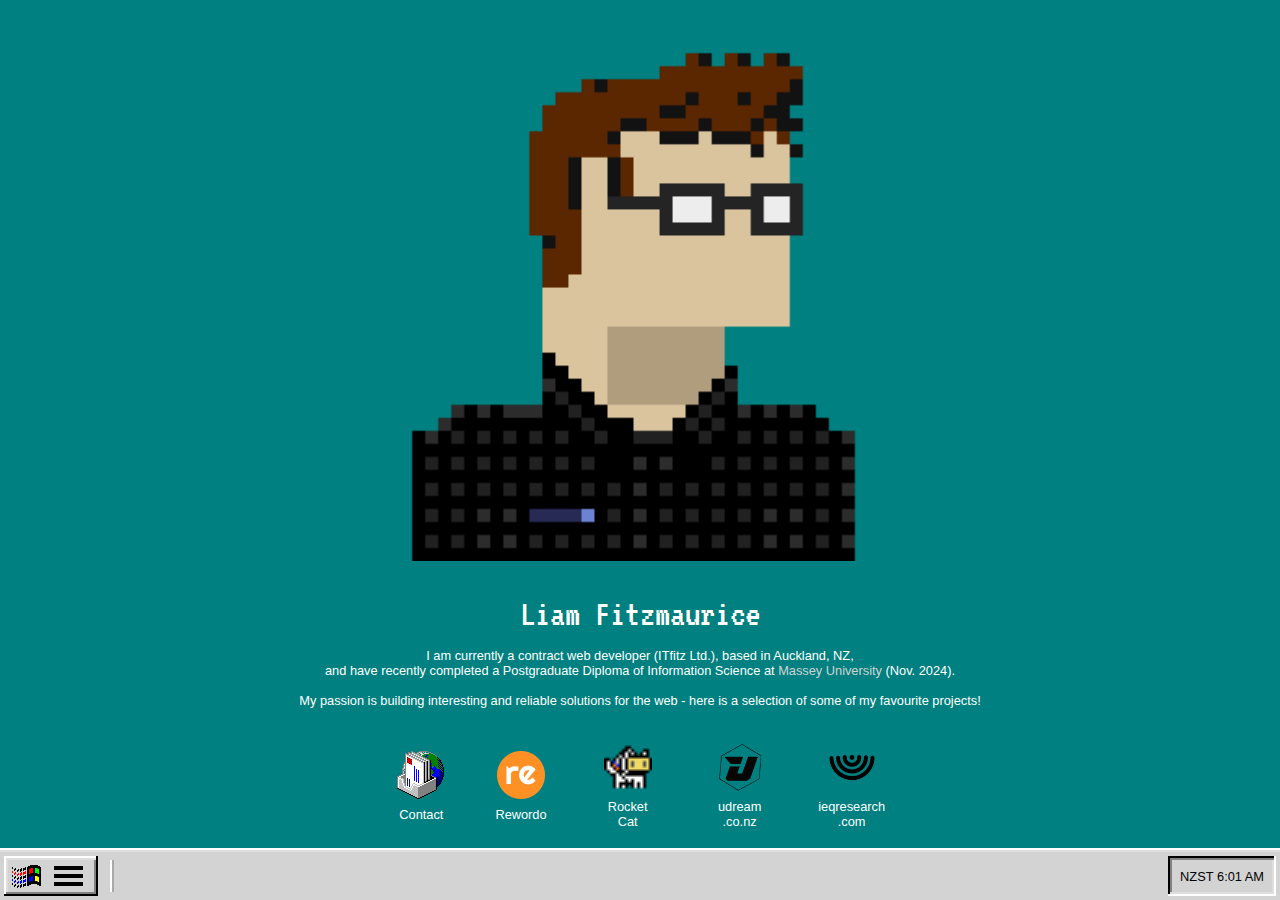
==== index.html @ 800964ef "Highly commited initial commit" ====
<!DOCTYPE html>

<html lang="en">

<head>
    <meta charset="UTF-8">
    <title>Liam Fitzmaurice</title>
    <meta name="viewport" content="width=device-width, initial-scale=1.0">
    <meta name="description" content="liamfitzmaurice.com - A selection of projects by Liam Fitzmaurice.">
    <meta name="robots" content="index, follow">
    <meta name="google" content="nositelinkssearchbox">
    <meta name="author" content="Liam Fitzmaurice">
    <meta property="og:title" content="Liam Fitzmaurice">
    <meta property="og:url" content="https://liamfitzmaurice.com">
    <meta property="og:type" content="blog">
    <meta property="og:description" content="liamfitzmaurice.com - A selection of projects by Liam Fitzmaurice.">
    <meta property="og:image" content="/assets/favicon/favicon-32x32.png">

    <link rel="icon" type="image/x-icon" href="/assets/favicon/favicon.ico">
    <link rel="preconnect" href="https://fonts.googleapis.com">
    <link rel="preconnect" href="https://fonts.gstatic.com" crossorigin>
    <link href="https://fonts.googleapis.com/css2?family=VT323&display=swap" rel="stylesheet">
    <link rel="stylesheet" href="/assets/css/style.css">
    <script type="text/javascript" src="/assets/js/index.js"></script>
</head>

<body>

    <header class="ms-box">
        <div class="flex-1">
            <input class="start-check" type="checkbox" id="start-check">
            <label class="start ms-box" for="start-check" id="start-button">
                <img src="/assets/images/icons/start-98.png" alt="Icon" class="ns np" width="32" height="32">
                <span class="hamb-line" aria-hidden="true"></span>
            </label>
            <nav class="start-menu ms-box" id="start-menu">
                <div class="start-menu-bar ns" aria-hidden="true">
                    Liam <span>OS</span>
                </div>
                <div class="start-menu-links">
                    <div>
                        <button class="start-menu-item" id="start-contact">
                            <img src="/assets/images/icons/mailbox-98.png" alt="Icon" class="ns np" width="32" height="32">
                            <span>Contact</span>
                        </button>
                        <div class="start-border" aria-hidden="true"></div>
                    </div>
                    <div>
                        <button class="start-menu-item" id="start-rewordo">
                            <img src="/assets/images/icons/rewordo.png" alt="Icon" class="ns np" width="32" height="32">
                            <span>Rewordo</span>
                        </button>
                        <button class="start-menu-item" id="start-rocketcat">
                            <img src="/assets/images/icons/rocket-cat.png" alt="Icon" class="ns np" width="32" height="32">
                            <span>Rocket Cat</span>
                        </button>
                        <button class="start-menu-item" id="start-udream">
                            <img src="/assets/images/icons/udream.png" alt="Icon" class="ns np" width="32" height="32">
                            <span>udream<wbr>.co.nz</span>
                        </button>
                        <button class="start-menu-item" id="start-ieqresearch">
                            <img src="/assets/images/icons/ieqresearch.png" alt="Icon" class="ns np" width="32" height="32">
                            <span>ieqresearch<wbr>.com</span>
                        </button>
                        <div class="start-border" aria-hidden="true"></div>
                    </div>
                    <footer>
                        <span>Liam Fitzmaurice <span class="date"></span></span>
                        <span>Windows 98 icons &#169; Microsoft</span>
                    </footer>

                </div>
            </nav>
        </div>
        <div class="mini-border" aria-hidden="true"></div>
        <div class="flex flex-2" id="mini-area">
            <button class="mini-item" id="mini-contact">
                <img src="/assets/images/icons/mailbox-98.png" alt="Icon" class="ns np" width="32" height="32">
                <span>Contact</span>
            </button>

            <button class="mini-item" id="mini-rewordo">
                <img src="/assets/images/icons/rewordo.png" alt="Icon" class="ns np" width="32" height="32">
                <span>Rewordo</span>
            </button>
            <button class="mini-item" id="mini-rocketcat">
                <img src="/assets/images/icons/rocket-cat.png" alt="Icon" class="ns np" width="32" height="32">
                <span>Rocket Cat</span>
            </button>
            <button class="mini-item" id="mini-udream">
                <img src="/assets/images/icons/udream.png" alt="Icon" class="ns np" width="32" height="32">
                <span>udream<wbr>.co.nz</span>
            </button>
            <button class="mini-item" id="mini-ieqresearch">
                <img src="/assets/images/icons/ieqresearch.png" alt="Icon" class="ns np" width="32" height="32">
                <span>ieqresearch<wbr>.com</span>
            </button>
        </div>
        <div class="flex flex-3">
            <div class="time ms-box-inverse ns" id="time">
                NZST&nbsp;<span id="clock"></span>
            </div>
            <div class="time ms-box-inverse ns" id="time-mobile" aria-hidden="true">
                &#8987;
            </div>
            <div class="ms-box" id="clock-popup" aria-hidden="true">
                NZST&nbsp;<span id="clockhover"></span>
            </div>
        </div>
    </header>


    <main class="background">
        <section class="about">
            <img id="logo" class="ns main-logo" src="/assets/images/liam.png" alt="Liam Fitzmaurice" onerror="hideImage(this)"
                width="301" height="301" aria-hidden="true">
            <img id="logo-reverse" class="ns main-logo" src="/assets/images/liam-reverse.png" alt="Liam Fitzmaurice in reverse!" onerror="hideImage(this)"
            width="301" height="301" aria-hidden="true" style="display:none;">
            <div class="about-summary">
                <h1>Liam Fitzmaurice</h1>
                <br>
                <p>
                    I am currently a contract web developer (ITfitz Ltd.), based in Auckland, NZ,
                        <br>
                        and have recently completed a Postgraduate Diploma of Information Science at <a
                            href="https://www.massey.ac.nz" target="_blank">Massey University</a> (Nov. 2024).
                    <br>
                    <br>
                    My passion is building interesting and reliable solutions for the web - here is a selection of some of my favourite projects!
                </p>
            </div>
        </section>

        <section class="shortcuts"
            aria-description="A set of shortcut buttons, linking to each section of the site. Contains the same links as the navigation/main-menu.">
            <button class="icon" id="shortcut-contact">
                <img src="/assets/images/icons/mailbox-98.png" alt="Shortcut icon" class="ns np" width="32" height="32">
                <span>Contact</span>
            </button>
            <button class="icon" id="shortcut-rewordo">
                <img src="/assets/images/icons/rewordo.png" alt="Shortcut icon" class="ns np" width="32" height="32">
                <span>Rewordo</span>
            </button>
            <button class="icon" id="shortcut-rocketcat">
                <img src="/assets/images/icons/rocket-cat.png" alt="Shortcut icon" class="ns np" width="32" height="32">
                <span>Rocket Cat</span>
            </button>
            <button class="icon" id="shortcut-udream">
                <img src="/assets/images/icons/udream.png" alt="Shortcut icon" class="ns np" width="32" height="32">
                <span>udream<wbr>.co.nz</span>
            </button>
            <button class="icon" id="shortcut-ieqresearch">
                <img src="/assets/images/icons/ieqresearch.png" alt="Shortcut icon" class="ns np" width="32"
                    height="32">
                <span>ieqresearch<wbr>.com</span>
            </button>
        </section>

        <section class="projects">

            <section class="window ms-box flex-column" id="window-contact">
                <div class="ms-topbar">
                    <div class="ms-topbar-title">Contact</div>
                    <div class="ms-controls">
                        <button class="ms-minimise ms-box" id="window-mini-contact"
                            aria-description="This button minimises the current window."></button>
                        <button class="ms-maximise ms-box" id="window-maxi-contact"
                            aria-description="This button toggles the current window between normal size, and maximised size."></button>
                        <button class="ms-exit ms-box" id="window-exit-contact"
                            aria-description="This button exits the current window."></button>
                    </div>
                </div>
                <div class="ms-content">
                    <h2 class="ms-header ns"><img src="/assets/images/icons/mailbox-98.png" class="header-icon ns np"
                            alt="Header icon" class="ns np" width="32" height="32">Contact</h2>
                    <p>
                        You can get in touch with me by email, or by connecting with me on LinkedIn!
                    </p>
                    <ul>
                        <li><a href="mailto:liam@itfitz.co.nz" class="text-link">liamthaisen@gmail.com</a></li>
                        <li><a href="https://www.linkedin.com/in/liamfitzmaurice/" target="_blank"><img
                                    class="img-link ns" alt="LinkedIn"
                                    src="/assets/images/icons/linkedin.svg"></a></li>
                    </ul>
                </div>
            </section>

            <section class="window ms-box flex-column" id="window-rewordo">
                <div class="ms-topbar">
                    <div class="ms-topbar-title">Side Project</div>
                    <div class="ms-controls">
                        <button class="ms-minimise ms-box" id="window-mini-rewordo"
                            aria-description="This button minimises the current window."></button>
                        <button class="ms-maximise ms-box" id="window-maxi-rewordo"
                            aria-description="This button toggles the current window between normal size, and maximised size."></button>
                        <button class="ms-exit ms-box" id="window-exit-rewordo"
                            aria-description="This button exits the current window."></button>
                    </div>
                </div>
                <div class="ms-content">
                    <h2 class="ns"><img src="/assets/images/icons/rewordo.png" class="header-icon ns np"
                        alt="Header icon" class="ns np" width="32" height="32">Rewordo</h2>
                    <p class="tech">
                        Node.js, GCloud, Google Chrome Extension Development
                    </p>
                    <p>
                        <i><b>Rewordo</b></i> was developed as a free and easier-to-use Google Chrome extension for in-page text translation/simplification/summarisation.
                        <br>
                        <br>
                        The app was also used as the basis for my Massey University Postgraduate research project titled <i><b>"Implementing Embedded Language Transformation Software to Produce Effective Text Content Analysis"</b></i>,
                        which used gathered anonymous request and response data to train machine learning models to predict and score the relative comprehension difficulty level of given sentences.
                        These models were then deployed in the form of a text-analysing application, and accuracy and user-rating feedback was gathered to measure task effectiveness.
                        <br>
                        <br>
                        P.S. - Please feel free to get in touch if you would like to know more or chat about the research project!

                    </p>
                    <a class="external-link ms-box ms-button ns"
                        href="https://rewordo.com/"
                        target="_blank">Visit rewordo.com<br>(new window)</a>
                    <div class="content-images">
                        <div class="flex-column ns np">
                            <img class="ms-box-flat" src="/assets/images/projects/rewordo/homepage-1.png" width="1026"
                                height="550">
                            <div class="caption ms-box-flat" aria-description="Image caption">rewordo.com landing page.
                            </div>
                        </div>
                    </div>
                </div>
            </section>

            <section class="window ms-box flex-column" id="window-rocketcat">
                <div class="ms-topbar">
                    <div class="ms-topbar-title">Side Project</div>
                    <div class="ms-controls">
                        <button class="ms-minimise ms-box" id="window-mini-rocketcat"
                            aria-description="This button minimises the current window."></button>
                        <button class="ms-maximise ms-box" id="window-maxi-rocketcat"
                            aria-description="This button toggles the current window between normal size, and maximised size."></button>
                        <button class="ms-exit ms-box" id="window-exit-rocketcat"
                            aria-description="This button exits the current window."></button>
                    </div>
                </div>
                <div class="ms-content">
                    <h2 class="ns"><img src="/assets/images/icons/rocket-cat.png" class="header-icon ns np"
                            alt="Header icon" class="ns np" width="32" height="32">
                        Rocket Cat
                    </h2>
                    <p class="tech">
                        Javascript, HTML5 Canvas, CSS
                    </p>
                    <p>
                        <b>Rocket Cat</b> is a vanilla Javascript HTML5 Canvas game.
                        <br>
                        <br>
                        Aiming to build a "simple-yet-difficult" game, Rocket Cat uses a single user input (space bar or
                        click for computer, screen touch for mobile) combined with timing control to toggle between
                        walking, jumping, flying, and falling.
                        <br>
                        This creates a "Flappy Bird"-esque gameplay simplicity, and increases difficulty with
                        (initially) non-intuitive user control.
                        <br>
                        <br>
                        (Note: Highscores are disabled for this website's game instance.)
                    </p>
                    <a class="external-link ms-box ms-button ns" href="/rocket-cat" target="_blank">Play Rocket Cat<br>(new window)</a>

                    <div class="content-images">
                        <div class="flex-column ns np">
                            <img class="ms-box-flat" src="/assets/images/projects/rocketcat/rocketcat-1.jpg"
                                width="1000" height="1000">
                            <div class="caption ms-box-flat" aria-description="Image caption">You're a cat. In a space suit.
                                With a rocket. On the moon. Dodging asteroids!</div>
                        </div>
                    </div>
                </div>
            </section>


            <section class="window ms-box flex-column" id="window-udream">
                <div class="ms-topbar">
                    <div class="ms-topbar-title">ITfitz Project</div>
                    <div class="ms-controls">
                        <button class="ms-minimise ms-box" id="window-mini-udream"
                            aria-description="This button minimises the current window."></button>
                        <button class="ms-maximise ms-box" id="window-maxi-udream"
                            aria-description="This button toggles the current window between normal size, and maximised size."></button>
                        <button class="ms-exit ms-box" id="window-exit-udream"
                            aria-description="This button exits the current window."></button>
                    </div>
                </div>
                <div class="ms-content">
                    <h2 class="ns"><img src="/assets/images/icons/udream.png" class="header-icon ns np"
                            alt="Header icon" class="ns np" width="32" height="32">
                        udream<wbr>.co.nz
                    </h2>

                    <p class="tech">
                        Node.js, Javascript, HTML, LESS, Eleventy
                    </p>

                    <p>
                        <i><b>udream.co.nz</b></i> is a marketing/digital presence website built for UDream Surveying
                        Builders Limited, based out of Henderson, Auckland.
                    </p>

                    <a class="external-link ms-box ms-button ns" href="https://udream.co.nz/" target="_blank">Visit udream.co.nz<br>(new window)</a>

                    <div class="content-images">
                        <div class="flex-column ns np">
                            <img class="ms-box-flat" src="/assets/images/projects/udream/homepage-1.jpg" width="1000"
                                height="1000">
                            <div class="caption ms-box-flat" aria-description="Image caption">udream.co.nz Home Page.</div>
                        </div>
                    </div>
                </div>
            </section>

            <section class="window ms-box flex-column" id="window-ieqresearch">
                <div class="ms-topbar">
                    <div class="ms-topbar-title">ITfitz Project</div>
                    <div class="ms-controls">
                        <button class="ms-minimise ms-box" id="window-mini-ieqresearch"
                            aria-description="This button minimises the current window."></button>
                        <button class="ms-maximise ms-box" id="window-maxi-ieqresearch"
                            aria-description="This button toggles the current window between normal size, and maximised size."></button>
                        <button class="ms-exit ms-box" id="window-exit-ieqresearch"
                            aria-description="This button exits the current window."></button>
                    </div>
                </div>
                <div class="ms-content">
                    <h2 class="ns"><img src="/assets/images/icons/ieqresearch.png" class="header-icon ns np"
                            alt="Header icon" class="ns np" width="32" height="32">
                        ieqresearch<wbr>.com
                    </h2>

                    <p class="tech">
                        PHP, MySQL, HTML, CSS, Javascript
                    </p>

                    <p>
                        <i><b>ieqresearch.com</b></i> is a web app prototype developed for Dr. Eziaku Rasheed & Massey
                        University.
                        <br>
                        <br>
                        In response to the growing use of Indoor Environmental Quality (IEQ) measuring hardware and the
                        acceleration of the technology's capabilities, Dr. Eziaku Rasheed identified an opportunity to
                        further the usefulness and applicability of Tether devices (New Zealand company) to her specific
                        field of Post Occupancy Evaluation (constructed buildings).
                    </p>
                    <p>
                        Tether devices measure a range of indoor building variables, including temperature, light, and
                        carbon dioxide, and can be configured to alert the Tether systems' users when a variable falls
                        outside of a set threshold.
                    </p>
                    <p>
                        Dr. Rasheed tasked me with creating a prototype system for surveying research trial
                        participants, to occur when Tether devices detect an environmental variable has fallen outside
                        of a given threshold.
                        <br>
                        <br>
                        Additionally, I was required to be available during the live research trial period to guarantee
                        any uncaught bugs or other issues would be quickly resolved.
                        I agreed, and the system and research trial were completed.
                    </p>

                    <a class="external-link ms-box ms-button ns" href="https://www.ieqresearch.com"
                        target="_blank">Visit ieqresearch.com<br>(new window)</a>

                    <div class="content-images">
                        <div class="flex-column ns np">
                            <img class="ms-box-flat" src="/assets/images/projects/ieqresearch/homepage-1.jpg"
                                width="1000" height="1000">
                            <div class="caption ms-box-flat" aria-description="Image caption">ieqresearch.com Home Page -
                                front end used for survey setup and management (closed to the public).</div>
                        </div>
                    </div>
                </div>
            </section>

        </section>

    </main>

    <script>
        document.querySelector(".date").textContent = (new Date()).getFullYear();
    </script>

</body>

</html>
---- assets/css/style.css ----
:root{--white:white;--black:black;--gray:rgba(214,214,214,.9);--lightgray:rgb(243,243,243);--primary:rgb(0,116,116);--bodyFontColor:white;--bodyBackgroundColor:rgb(0,128,128);--headerFontColor:black;--headerBackgroundColor:lightgray;--footerFontColor:black;--footerBackgroundColor:lightgray;--bodyHeight:100svh,100vh;--headerHeight:3rem;--negHeaderHeight:-3rem;--headerFontSize:clamp(1.2rem,1vw,2rem);--bodyFontSize:clamp(16px,1rem,1rem);--footerHeight:3rem;}:root{--startMenuHeight:clamp(calc(100vh - var(--headerHeight)),100vh,100vh);}body,html{margin:0;padding:0;width:100%;height:100%;overflow:hidden;text-align:center;font-family:'Arial',sans-serif;color:var(--bodyFontColor);font-size:var(--bodyFontSize);font-weight:300;background:var(--bodyBackgroundColor);scroll-behavior:smooth;-webkit-font-smoothing:none;-moz-osx-font-smoothing:grayscale;}@media only screen and (min-width:2000px){body,html{font-size:.85vw}}*{margin:0;padding:0;box-sizing:border-box;}a,button{position:relative;cursor:pointer;text-decoration:none;background:inherit;outline:none;border:none;border-radius:0;font-size:inherit;border-radius:0;font-family:inherit;font-style:normal;}a:hover,button:hover{cursor:pointer;text-decoration:none;outline:none;font-size:inherit;border-radius:0;font-family:inherit;font-style:normal;}ul,li{list-style:none;}h1,h2,h3,h4{font-family:'VT323',Arial,sans-serif;font-weight:300;}*:focus{outline:1px dashed black!important;}.ns{-webkit-touch-callout:none;-webkit-user-select:none;-khtml-user-select:none;-moz-user-select:none;-ms-user-select:none;user-select:none;}.np{pointer-events:none;}.no-display{display:none;}.sticky{position:-webkit-sticky;position:sticky;top:0;}.anchor{position:relative;visibility:hidden;top:var(--negHeaderHeight);}.flex-column{display:flex;flex-direction:column;justify-content:flex-start;align-items:center;}.flex{display:flex;flex-direction:row;align-items:center;}header{position:absolute;bottom:0;left:0;display:flex;gap:1rem;bottom:0;width:100%;height:var(--headerHeight);margin:0;color:var(--headerFontColor);background:var(--headerBackgroundColor);padding:.5rem .5rem;z-index:10;overflow-x:hidden;}.flex-1,.flex-2,.flex-3{display:flex;flex-direction:row;height:100%}.flex-2{min-width:1rem;background:lightgray;justify-content:flex-start;gap:.7rem}.flex-3{flex-shrink:2;margin:auto 0 auto auto}.mini-border{max-width:0;height:100%;border-right:2px solid darkgray;border-left:2px solid white;margin:0}header .flex>*{flex-direction:row;align-items:center;padding:0 .5rem;height:100%}.start{font-weight:300;display:flex;flex-direction:row;align-items:center;padding:0 .2rem;height:100%;gap:.2rem;font-size:clamp(16px,1.2rem,1.2rem);}.start:hover{cursor:pointer}.time{display:flex;text-transform:uppercase;}#time-mobile{display:none;padding:0;}#clock-popup{display:none;position:fixed;bottom:calc(var(--headerHeight) + 4px);right:4px;width:fit-content;height:fit-content;padding:.5rem .5rem .3rem;z-index:20;text-transform:uppercase;}#time-mobile:hover ~ #clock-popup{display:flex;}#start-menu{max-height:0;}.start-menu{position:fixed;bottom:calc(var(--headerHeight) + 4px);left:.3rem;display:flex;flex-direction:row;min-width:15rem;width:20vw;max-width:fit-content;max-height:0;height:var(--startMenuHeight);z-index:20;overflow:hidden;}.start-menu-bar{position:absolute;bottom:0;left:0;width:var(--startMenuHeight);height:1.6rem;transform:rotate(-90deg) translate(0,100%);transform-origin:left bottom;box-sizing:border-box;text-align:left;padding:.1rem .5rem;font-size:1.25rem;font-weight:900;background:#0c1b98;color:white;text-wrap:none;}.start-menu-bar span{font-weight:300}.start-menu-links{width:100%;margin:0 0 0 2rem;}.start-border{flex-grow:1;max-height:0;border-top:2px solid darkgray;border-bottom:2px solid white;margin:0 .5rem 0 0;}.start-menu-item{display:flex;flex-direction:row;align-items:center;width:100%;height:4rem;gap:.5rem;padding:0 0 0 1rem;color:black}.start-menu-item:hover{cursor:pointer;color:white;background:#0c1b98}.start-menu-item span{position:relative}.start-menu-item span:before{content:'';position:absolute;bottom:-.2rem;left:0;height:1px;width:1rem;background:black}.start-menu-item:hover span:before{background:white}.start-menu-item img{height:1.5rem}footer{display:flex;flex-direction:column;align-items:center;justify-content:center;width:auto;height:4rem;margin-right:1rem;color:rgb(87,87,87);font-size:.8rem}.item-drop:after{content:'';position:absolute;right:1rem;border-width:.35rem;border-style:solid;border-color:transparent transparent transparent black}.item-drop:hover:after{border-color:transparent transparent transparent white}.hamb-line{background:black;align-self:center;display:flex;align-self:flex-end;height:.2rem;position:relative;width:1.8rem;margin:auto .5rem;}.hamb-line::before,.hamb-line::after{content:'';display:block;width:100%;height:100%;position:absolute;background:black}.hamb-line::before{top:.5rem;}.hamb-line::after{top:-.5rem;}#start-check{width:0;height:0;}#start-check:focus ~ #start-button{outline:1px dashed black!important;}#start-check:checked ~ .start{box-shadow:-2px -2px #818181,-2px 0 #818181,0 -2px #818181,-4px -4px black,-4px 0 black,0 -4px black,2px 2px #e0dede,0 2px #e0dede,2px 0 #e0dede,2px -2px #818181,-2px 2px #e0dede,-4px 2px black,-4px 4px white,4px 4px white,4px 0 white,0 4px white,2px -4px black,4px -4px white;}#start-check:checked ~ #start-menu{max-height:calc(var(--bodyHeight) - var(--headerHeight) - 8px);height:fit-content;overflow:auto;}#start-check:checked ~ .start .hamb-line{background:transparent;height:.25rem;}#start-check:checked ~ .start .hamb-line::before{transform:rotate(-45deg);top:0;}#start-check:checked ~ .start .hamb-line::after{transform:rotate(45deg);top:0;}.mini-item{display:none;flex-direction:row;gap:.5rem;max-width:fit-content;min-width:.3rem;overflow:hidden;padding:.2rem clamp(0,1vw,.5rem)!important;color:black;background:lightgray;box-shadow:-2px -2px #818181,-2px 0 #818181,0 -2px #818181,-4px -4px black,-4px 0 black,0 -4px black,2px 2px #e0dede,0 2px #e0dede,2px 0 #e0dede,2px -2px #818181,-2px 2px #e0dede,-4px 2px black,-4px 4px white,4px 4px white,4px 0 white,0 4px white,2px -4px black,4px -4px white;}.mini-item span{position:relative;overflow:hidden;white-space:nowrap;text-overflow:ellipsis;}.mini-item img{min-width:1rem;}@media only screen and (max-width:999px){#time{display:none}#time-mobile{display:flex}}@media only screen and (max-width:599px){.window{min-width:calc(100% - 6px)!important}}.background{position:relative;margin:0 0 auto;width:100%;height:calc(100vh - 3rem - 4px);max-height:calc(100svh - 3rem - 4px);display:flex;flex-direction:column;z-index:1;}.about{display:flex;flex-direction:column;align-items:center;justify-content:center;flex-grow:1;width:100%;padding:0 1rem;gap:2rem;}.about .main-logo{flex-grow:1;width:auto;max-width:40rem;height:3rem;max-height:35rem;}.about-summary{display:flex;flex-direction:column;align-items:center;justify-content:left;padding-bottom:1rem;}.about h1{font-size:clamp(2rem,3vw,4rem);}.about a{color:lightgray;pointer-events:all;}.about a:hover{text-decoration:underline}.shortcuts{position:relative;display:flex;flex-direction:row;flex-wrap:wrap;align-items:center;justify-content:center;gap:clamp(3rem,3vh,5rem);min-width:10rem;width:100%;margin:auto;max-width:60rem;padding:clamp(.5rem,2vh,3rem);}.icon{position:relative;display:flex;flex-direction:column;justify-content:center;align-items:center;gap:.5rem;max-width:clamp(4rem,6vh,6rem);height:fit-content;background:none;border:1px solid transparent;color:var(--bodyFontColor)}.icon img{height:clamp(3rem,4vh,4rem)}.icon div{display:flex;align-items:center;text-align:center}.error-icon{max-width:clamp(6rem,6vh,6rem)}.container{display:flex;flex-direction:column;align-items:center;min-height:calc(100vh - var(--headerHeight));height:fit-content;padding:0 1rem;}.ms-box-flat{border:1px solid lightgray;box-shadow:-2px -2px white,-2px 0 white,0px -2px white,-4px -4px gray,-4px 0 gray,0px -4px gray,2px 2px gray,0 2px gray,2px 0 gray,4px 4px white,4px 0 white,0 4px white;}.ms-box{color:black;background:lightgray;box-shadow:-2px -2px #e0dede,-2px 0 #e0dede,0 -2px #e0dede,-4px -4px white,-4px 0 white,0 -4px white,2px 2px #818181,0 2px #818181,2px 0 #818181,2px -2px #e0dede,-2px 2px #818181,-4px 2px white,-4px 4px black,4px 4px black,4px 0 black,0 4px black,2px -4px white,4px -4px black;}.ms-topbar{position:sticky;position:-webkit-sticky;top:0;left:0;display:flex;flex-direction:row;flex-wrap:wrap;justify-content:space-between;align-items:center;width:100%;height:2rem;padding:.2rem .2rem;text-align:left;background-image:linear-gradient(to right,#0c1b98,blue);-webkit-touch-callout:none;-webkit-user-select:none;-khtml-user-select:none;-moz-user-select:none;-ms-user-select:none;user-select:none;font-weight:300;z-index:10;}.ms-topbar-title{display:flex;align-items:center;color:white;font-size:clamp(16px,1.2rem,1.2rem)}.ms-controls{display:flex;flex-direction:row;flex-wrap:wrap;margin:2px 2px 2px auto}.ms-maximise{position:relative;width:1.2rem;height:1.2rem;margin:auto .5rem auto auto;background:lightgray}.ms-maximise:before{content:'';position:absolute;top:5%;left:43%;background:black;height:45%;width:60%;border:2px solid black;border-top:4px solid black;background:lightgray;transform:translate(-50%,0)}.ms-minimise{position:relative;width:1.2rem;height:1.2rem;margin:auto .5rem auto auto;background:lightgray}.ms-minimise:before{content:'';position:absolute;bottom:20%;left:50%;background:black;height:.2rem;width:60%;transform:translate(-60%,0)}.ms-exit{position:relative;width:1.2rem;height:1.2rem;margin:auto 2px auto auto;background:lightgray}.ms-exit:before,.ms-exit:after{content:'';position:absolute;bottom:45%;left:50%;background:black;height:.15rem;width:80%}.ms-exit:before{transform:translate(-55%,-40%) rotate(-45deg)}.ms-exit:after{transform:translate(-55%,-40%) rotate(45deg)}.ms-content{display:flex;flex-direction:column;justify-content:space-evenly;align-items:center;padding:0 0 2rem 0;text-align:left;width:100%;gap:3rem;}.ms-content h2{display:flex;align-items:center;justify-content:center;margin:0 auto;padding:1rem;font-size:clamp(2rem,4vw,4rem);box-shadow:2px 2px gray,2px 0 gray,0 2px gray,4px 4px white,4px 0 white,0 4px white;width:100%;text-align:center;}.ms-content h2 .header-icon{margin:auto 1rem auto 1rem;height:clamp(3rem,2vw,4rem)}.header-title{height:100%;max-height:4rem}.ms-content p{max-width:70ch;margin:auto;text-align:left;padding:1rem;line-height:1.4em;margin:auto 2rem;border:1px solid lightgray;box-shadow:-2px -2px white,-2px 0 white,0px -2px white,-4px -4px gray,-4px 0 gray,0px -4px gray,2px 2px gray,0 2px gray,2px 0 gray,4px 4px white,4px 0 white,0 4px white;}.ms-content .tech{margin:0 auto;box-shadow:none;border:none;font-style:italic;}.ms-content ul{display:flex;flex-wrap:wrap;align-items:center;justify-content:space-evenly;width:100%;max-width:fit-content;gap:1rem;padding:1rem;margin:auto 2rem;background:lightgray;border:1px solid lightgray;box-shadow:-2px -2px white,-2px 0 white,0px -2px white,-4px -4px gray,-4px 0 gray,0px -4px gray,2px 2px gray,0 2px gray,2px 0 gray,4px 4px white,4px 0 white,0 4px white;}.ms-link{color:blue;}.ms-link:hover{text-decoration:underline;}.ms-button{margin:2rem auto;padding:.5rem 3rem;text-align:center;color:black;background:lightgray;}.ms-button:active{box-shadow:-2px -2px #818181,-2px 0 #818181,0 -2px #818181,-4px -4px black,-4px 0 black,0 -4px black,2px 2px #e0dede,0 2px #e0dede,2px 0 #e0dede,2px -2px #818181,-2px 2px #e0dede,-4px 2px black,-4px 4px white,4px 4px white,4px 0 white,0 4px white,2px -4px black,4px -4px white}.ms-box-inverse{color:black;background:lightgray;box-shadow:-2px -2px #818181,-2px 0 #818181,0 -2px #818181,-4px -4px black,-4px 0 black,0 -4px black,2px 2px #e0dede,0 2px #e0dede,2px 0 #e0dede,2px -2px #818181,-2px 2px #e0dede,-4px 2px black,-4px 4px white,4px 4px white,4px 0 white,0 4px white,2px -4px black,4px -4px white;}.projects{position:absolute;top:0;left:0;display:flex;flex-direction:column;width:100%;height:calc(100vh - var(--headerHeight) - 4px);pointer-events:none;}.window{display:none;position:relative;margin:auto;pointer-events:all;width:50%;height:60vh;max-height:80%;transition:width .1s ease-out,height .1s ease-out;overflow-y:auto;background:lightgray;}.window h2{width:100%;flex-grow:1;background:lightgray;color:black;}.window .img-link{border:1px solid transparent;}.window .img-link:hover{border:1px dashed gray}.window .text-link:hover{text-decoration:underline;}.window .external-link{display:flex;margin:0 auto;padding:1rem 4rem;font-size:calc(1.2 * var(--bodyFontSize));}.content-images{display:flex;flex-direction:column;gap:2rem;flex-grow:1;margin:0 2rem 2rem;padding:0;}.content-images img{width:100%;}.content-images .caption{background:lightgray;color:black;margin:1rem auto auto;padding:.5rem 1rem;font-style:italic;text-align:center;}.maximised{margin:4px;width:calc(100% - 8px);max-width:calc(100% - 8px);height:calc(100vh - 3rem);height:calc(100svh - 3rem);max-height:calc(100vh - 3rem);max-height:calc(100svh - 3rem);}.maximised .ms-maximise:before,.maximised .ms-maximise:after{content:'';position:absolute;bottom:20%;left:25%;background:black;height:30%;width:30%;border:2px solid black;border-top:3px solid black;background:lightgray;transform:translate(-50%,0);}.maximised .ms-maximise:before{bottom:40%;left:55%;}#window-contact{background-image:url('/assets/images/sky.jpg');background-size:cover;background-attachment:local;}#window-contact p{background:lightgray;}#contact-form{display:flex;flex-direction:column;justify-content:space-evenly;align-items:center;gap:2rem;margin:0;padding:2rem;background:lightgray;width:100%;max-width:40rem;}.phone{display:none;}#contact-form label{width:100%;gap:1rem;text-align:left;}#contact-form input,#contact-form textarea{background:white;border:none;padding:.2rem;width:100%;font-size:clamp(16px,1rem,1rem);}#contact-form input{max-width:20rem;}#contact-form textarea{max-width:40rem;height:10rem;box-sizing:border-box;}#contact-form button{width:100%;}#error-notice{display:none;color:red;}#window-rocketcat{background:black;color:white;}#window-udream h2{background:#ffbd41;}#window-ieqresearch h2{background:rgb(113,151,221);color:white;}img{width:auto;height:auto;max-height:100%;max-width:100%;margin:auto 0;object-fit:contain;}.show{display:flex!important;}.minimised{box-shadow:-2px -2px #e0dede,-2px 0 #e0dede,0 -2px #e0dede,-4px -4px white,-4px 0 white,0 -4px white,2px 2px #818181,0 2px #818181,2px 0 #818181,2px -2px #e0dede,-2px 2px #818181,-4px 2px white,-4px 4px black,4px 4px black,4px 0 black,0 4px black,2px -4px white,4px -4px black!important;}@media screen and (min-width:1200px){body{font-size:1vw}}
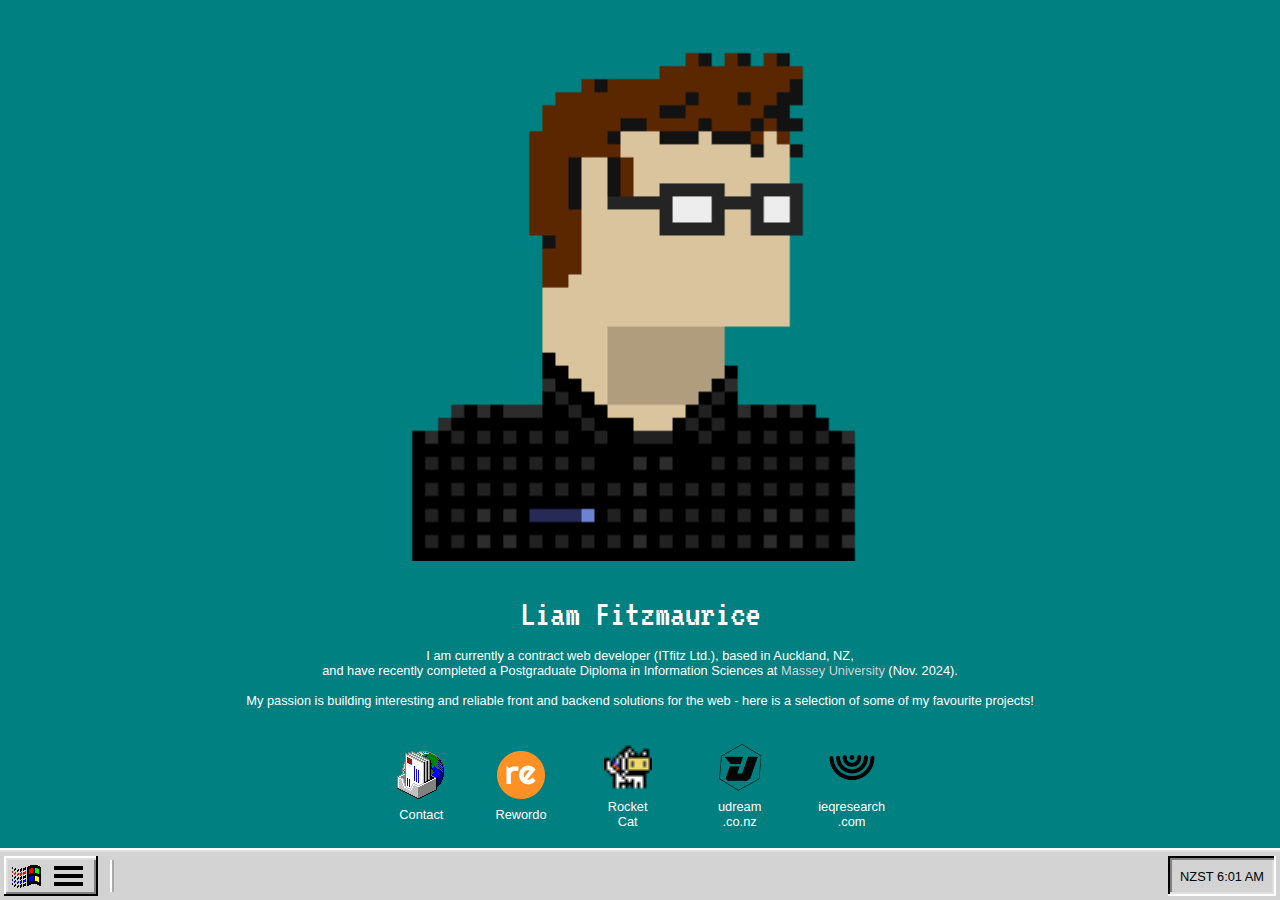
==== commit f2305e16: "Update index.html" ====
--- a/index.html
+++ b/index.html
@@ -122,11 +122,11 @@
                 <p>
                     I am currently a contract web developer (ITfitz Ltd.), based in Auckland, NZ,
                         <br>
-                        and have recently completed a Postgraduate Diploma of Information Science at <a
+                        and have recently completed a Postgraduate Diploma in Information Sciences at <a
                             href="https://www.massey.ac.nz" target="_blank">Massey University</a> (Nov. 2024).
                     <br>
                     <br>
-                    My passion is building interesting and reliable solutions for the web - here is a selection of some of my favourite projects!
+                    My passion is building interesting and reliable front and backend solutions for the web - here is a selection of some of my favourite projects!
                 </p>
             </div>
         </section>
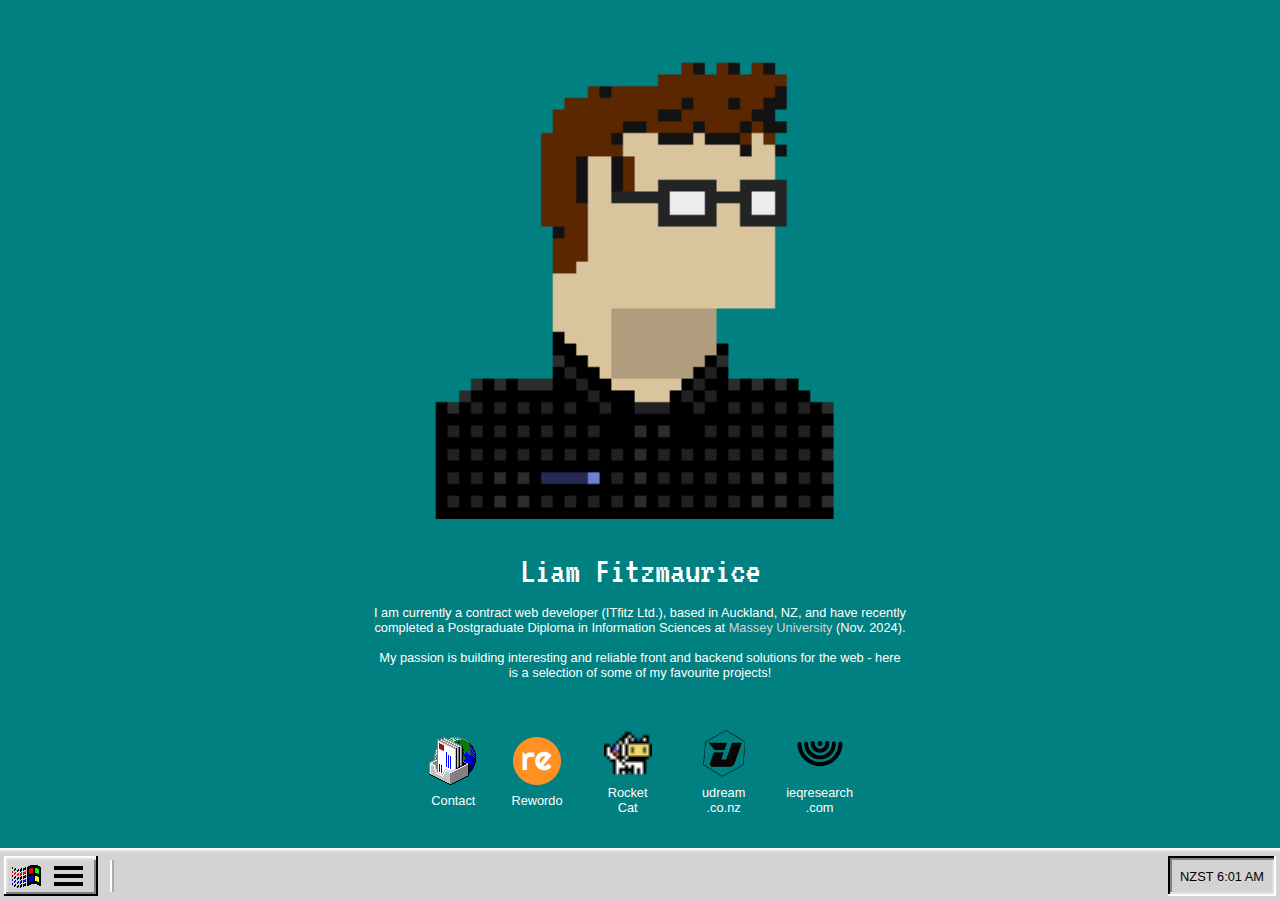
==== commit 54480a05: "rocketcat Update" ====
--- a/index.html
+++ b/index.html
@@ -120,10 +120,8 @@
                 <h1>Liam Fitzmaurice</h1>
                 <br>
                 <p>
-                    I am currently a contract web developer (ITfitz Ltd.), based in Auckland, NZ,
-                        <br>
-                        and have recently completed a Postgraduate Diploma in Information Sciences at <a
-                            href="https://www.massey.ac.nz" target="_blank">Massey University</a> (Nov. 2024).
+                    I am currently a contract web developer (ITfitz Ltd.), based in Auckland, NZ, and have recently completed a Postgraduate 
+                    Diploma in Information Sciences at <a href="https://www.massey.ac.nz" target="_blank">Massey University</a> (Nov. 2024).
                     <br>
                     <br>
                     My passion is building interesting and reliable front and backend solutions for the web - here is a selection of some of my favourite projects!
--- a/assets/css/style.css
+++ b/assets/css/style.css
@@ -1 +1 @@
-:root{--white:white;--black:black;--gray:rgba(214,214,214,.9);--lightgray:rgb(243,243,243);--primary:rgb(0,116,116);--bodyFontColor:white;--bodyBackgroundColor:rgb(0,128,128);--headerFontColor:black;--headerBackgroundColor:lightgray;--footerFontColor:black;--footerBackgroundColor:lightgray;--bodyHeight:100svh,100vh;--headerHeight:3rem;--negHeaderHeight:-3rem;--headerFontSize:clamp(1.2rem,1vw,2rem);--bodyFontSize:clamp(16px,1rem,1rem);--footerHeight:3rem;}:root{--startMenuHeight:clamp(calc(100vh - var(--headerHeight)),100vh,100vh);}body,html{margin:0;padding:0;width:100%;height:100%;overflow:hidden;text-align:center;font-family:'Arial',sans-serif;color:var(--bodyFontColor);font-size:var(--bodyFontSize);font-weight:300;background:var(--bodyBackgroundColor);scroll-behavior:smooth;-webkit-font-smoothing:none;-moz-osx-font-smoothing:grayscale;}@media only screen and (min-width:2000px){body,html{font-size:.85vw}}*{margin:0;padding:0;box-sizing:border-box;}a,button{position:relative;cursor:pointer;text-decoration:none;background:inherit;outline:none;border:none;border-radius:0;font-size:inherit;border-radius:0;font-family:inherit;font-style:normal;}a:hover,button:hover{cursor:pointer;text-decoration:none;outline:none;font-size:inherit;border-radius:0;font-family:inherit;font-style:normal;}ul,li{list-style:none;}h1,h2,h3,h4{font-family:'VT323',Arial,sans-serif;font-weight:300;}*:focus{outline:1px dashed black!important;}.ns{-webkit-touch-callout:none;-webkit-user-select:none;-khtml-user-select:none;-moz-user-select:none;-ms-user-select:none;user-select:none;}.np{pointer-events:none;}.no-display{display:none;}.sticky{position:-webkit-sticky;position:sticky;top:0;}.anchor{position:relative;visibility:hidden;top:var(--negHeaderHeight);}.flex-column{display:flex;flex-direction:column;justify-content:flex-start;align-items:center;}.flex{display:flex;flex-direction:row;align-items:center;}header{position:absolute;bottom:0;left:0;display:flex;gap:1rem;bottom:0;width:100%;height:var(--headerHeight);margin:0;color:var(--headerFontColor);background:var(--headerBackgroundColor);padding:.5rem .5rem;z-index:10;overflow-x:hidden;}.flex-1,.flex-2,.flex-3{display:flex;flex-direction:row;height:100%}.flex-2{min-width:1rem;background:lightgray;justify-content:flex-start;gap:.7rem}.flex-3{flex-shrink:2;margin:auto 0 auto auto}.mini-border{max-width:0;height:100%;border-right:2px solid darkgray;border-left:2px solid white;margin:0}header .flex>*{flex-direction:row;align-items:center;padding:0 .5rem;height:100%}.start{font-weight:300;display:flex;flex-direction:row;align-items:center;padding:0 .2rem;height:100%;gap:.2rem;font-size:clamp(16px,1.2rem,1.2rem);}.start:hover{cursor:pointer}.time{display:flex;text-transform:uppercase;}#time-mobile{display:none;padding:0;}#clock-popup{display:none;position:fixed;bottom:calc(var(--headerHeight) + 4px);right:4px;width:fit-content;height:fit-content;padding:.5rem .5rem .3rem;z-index:20;text-transform:uppercase;}#time-mobile:hover ~ #clock-popup{display:flex;}#start-menu{max-height:0;}.start-menu{position:fixed;bottom:calc(var(--headerHeight) + 4px);left:.3rem;display:flex;flex-direction:row;min-width:15rem;width:20vw;max-width:fit-content;max-height:0;height:var(--startMenuHeight);z-index:20;overflow:hidden;}.start-menu-bar{position:absolute;bottom:0;left:0;width:var(--startMenuHeight);height:1.6rem;transform:rotate(-90deg) translate(0,100%);transform-origin:left bottom;box-sizing:border-box;text-align:left;padding:.1rem .5rem;font-size:1.25rem;font-weight:900;background:#0c1b98;color:white;text-wrap:none;}.start-menu-bar span{font-weight:300}.start-menu-links{width:100%;margin:0 0 0 2rem;}.start-border{flex-grow:1;max-height:0;border-top:2px solid darkgray;border-bottom:2px solid white;margin:0 .5rem 0 0;}.start-menu-item{display:flex;flex-direction:row;align-items:center;width:100%;height:4rem;gap:.5rem;padding:0 0 0 1rem;color:black}.start-menu-item:hover{cursor:pointer;color:white;background:#0c1b98}.start-menu-item span{position:relative}.start-menu-item span:before{content:'';position:absolute;bottom:-.2rem;left:0;height:1px;width:1rem;background:black}.start-menu-item:hover span:before{background:white}.start-menu-item img{height:1.5rem}footer{display:flex;flex-direction:column;align-items:center;justify-content:center;width:auto;height:4rem;margin-right:1rem;color:rgb(87,87,87);font-size:.8rem}.item-drop:after{content:'';position:absolute;right:1rem;border-width:.35rem;border-style:solid;border-color:transparent transparent transparent black}.item-drop:hover:after{border-color:transparent transparent transparent white}.hamb-line{background:black;align-self:center;display:flex;align-self:flex-end;height:.2rem;position:relative;width:1.8rem;margin:auto .5rem;}.hamb-line::before,.hamb-line::after{content:'';display:block;width:100%;height:100%;position:absolute;background:black}.hamb-line::before{top:.5rem;}.hamb-line::after{top:-.5rem;}#start-check{width:0;height:0;}#start-check:focus ~ #start-button{outline:1px dashed black!important;}#start-check:checked ~ .start{box-shadow:-2px -2px #818181,-2px 0 #818181,0 -2px #818181,-4px -4px black,-4px 0 black,0 -4px black,2px 2px #e0dede,0 2px #e0dede,2px 0 #e0dede,2px -2px #818181,-2px 2px #e0dede,-4px 2px black,-4px 4px white,4px 4px white,4px 0 white,0 4px white,2px -4px black,4px -4px white;}#start-check:checked ~ #start-menu{max-height:calc(var(--bodyHeight) - var(--headerHeight) - 8px);height:fit-content;overflow:auto;}#start-check:checked ~ .start .hamb-line{background:transparent;height:.25rem;}#start-check:checked ~ .start .hamb-line::before{transform:rotate(-45deg);top:0;}#start-check:checked ~ .start .hamb-line::after{transform:rotate(45deg);top:0;}.mini-item{display:none;flex-direction:row;gap:.5rem;max-width:fit-content;min-width:.3rem;overflow:hidden;padding:.2rem clamp(0,1vw,.5rem)!important;color:black;background:lightgray;box-shadow:-2px -2px #818181,-2px 0 #818181,0 -2px #818181,-4px -4px black,-4px 0 black,0 -4px black,2px 2px #e0dede,0 2px #e0dede,2px 0 #e0dede,2px -2px #818181,-2px 2px #e0dede,-4px 2px black,-4px 4px white,4px 4px white,4px 0 white,0 4px white,2px -4px black,4px -4px white;}.mini-item span{position:relative;overflow:hidden;white-space:nowrap;text-overflow:ellipsis;}.mini-item img{min-width:1rem;}@media only screen and (max-width:999px){#time{display:none}#time-mobile{display:flex}}@media only screen and (max-width:599px){.window{min-width:calc(100% - 6px)!important}}.background{position:relative;margin:0 0 auto;width:100%;height:calc(100vh - 3rem - 4px);max-height:calc(100svh - 3rem - 4px);display:flex;flex-direction:column;z-index:1;}.about{display:flex;flex-direction:column;align-items:center;justify-content:center;flex-grow:1;width:100%;padding:0 1rem;gap:2rem;}.about .main-logo{flex-grow:1;width:auto;max-width:40rem;height:3rem;max-height:35rem;}.about-summary{display:flex;flex-direction:column;align-items:center;justify-content:left;padding-bottom:1rem;}.about h1{font-size:clamp(2rem,3vw,4rem);}.about a{color:lightgray;pointer-events:all;}.about a:hover{text-decoration:underline}.shortcuts{position:relative;display:flex;flex-direction:row;flex-wrap:wrap;align-items:center;justify-content:center;gap:clamp(3rem,3vh,5rem);min-width:10rem;width:100%;margin:auto;max-width:60rem;padding:clamp(.5rem,2vh,3rem);}.icon{position:relative;display:flex;flex-direction:column;justify-content:center;align-items:center;gap:.5rem;max-width:clamp(4rem,6vh,6rem);height:fit-content;background:none;border:1px solid transparent;color:var(--bodyFontColor)}.icon img{height:clamp(3rem,4vh,4rem)}.icon div{display:flex;align-items:center;text-align:center}.error-icon{max-width:clamp(6rem,6vh,6rem)}.container{display:flex;flex-direction:column;align-items:center;min-height:calc(100vh - var(--headerHeight));height:fit-content;padding:0 1rem;}.ms-box-flat{border:1px solid lightgray;box-shadow:-2px -2px white,-2px 0 white,0px -2px white,-4px -4px gray,-4px 0 gray,0px -4px gray,2px 2px gray,0 2px gray,2px 0 gray,4px 4px white,4px 0 white,0 4px white;}.ms-box{color:black;background:lightgray;box-shadow:-2px -2px #e0dede,-2px 0 #e0dede,0 -2px #e0dede,-4px -4px white,-4px 0 white,0 -4px white,2px 2px #818181,0 2px #818181,2px 0 #818181,2px -2px #e0dede,-2px 2px #818181,-4px 2px white,-4px 4px black,4px 4px black,4px 0 black,0 4px black,2px -4px white,4px -4px black;}.ms-topbar{position:sticky;position:-webkit-sticky;top:0;left:0;display:flex;flex-direction:row;flex-wrap:wrap;justify-content:space-between;align-items:center;width:100%;height:2rem;padding:.2rem .2rem;text-align:left;background-image:linear-gradient(to right,#0c1b98,blue);-webkit-touch-callout:none;-webkit-user-select:none;-khtml-user-select:none;-moz-user-select:none;-ms-user-select:none;user-select:none;font-weight:300;z-index:10;}.ms-topbar-title{display:flex;align-items:center;color:white;font-size:clamp(16px,1.2rem,1.2rem)}.ms-controls{display:flex;flex-direction:row;flex-wrap:wrap;margin:2px 2px 2px auto}.ms-maximise{position:relative;width:1.2rem;height:1.2rem;margin:auto .5rem auto auto;background:lightgray}.ms-maximise:before{content:'';position:absolute;top:5%;left:43%;background:black;height:45%;width:60%;border:2px solid black;border-top:4px solid black;background:lightgray;transform:translate(-50%,0)}.ms-minimise{position:relative;width:1.2rem;height:1.2rem;margin:auto .5rem auto auto;background:lightgray}.ms-minimise:before{content:'';position:absolute;bottom:20%;left:50%;background:black;height:.2rem;width:60%;transform:translate(-60%,0)}.ms-exit{position:relative;width:1.2rem;height:1.2rem;margin:auto 2px auto auto;background:lightgray}.ms-exit:before,.ms-exit:after{content:'';position:absolute;bottom:45%;left:50%;background:black;height:.15rem;width:80%}.ms-exit:before{transform:translate(-55%,-40%) rotate(-45deg)}.ms-exit:after{transform:translate(-55%,-40%) rotate(45deg)}.ms-content{display:flex;flex-direction:column;justify-content:space-evenly;align-items:center;padding:0 0 2rem 0;text-align:left;width:100%;gap:3rem;}.ms-content h2{display:flex;align-items:center;justify-content:center;margin:0 auto;padding:1rem;font-size:clamp(2rem,4vw,4rem);box-shadow:2px 2px gray,2px 0 gray,0 2px gray,4px 4px white,4px 0 white,0 4px white;width:100%;text-align:center;}.ms-content h2 .header-icon{margin:auto 1rem auto 1rem;height:clamp(3rem,2vw,4rem)}.header-title{height:100%;max-height:4rem}.ms-content p{max-width:70ch;margin:auto;text-align:left;padding:1rem;line-height:1.4em;margin:auto 2rem;border:1px solid lightgray;box-shadow:-2px -2px white,-2px 0 white,0px -2px white,-4px -4px gray,-4px 0 gray,0px -4px gray,2px 2px gray,0 2px gray,2px 0 gray,4px 4px white,4px 0 white,0 4px white;}.ms-content .tech{margin:0 auto;box-shadow:none;border:none;font-style:italic;}.ms-content ul{display:flex;flex-wrap:wrap;align-items:center;justify-content:space-evenly;width:100%;max-width:fit-content;gap:1rem;padding:1rem;margin:auto 2rem;background:lightgray;border:1px solid lightgray;box-shadow:-2px -2px white,-2px 0 white,0px -2px white,-4px -4px gray,-4px 0 gray,0px -4px gray,2px 2px gray,0 2px gray,2px 0 gray,4px 4px white,4px 0 white,0 4px white;}.ms-link{color:blue;}.ms-link:hover{text-decoration:underline;}.ms-button{margin:2rem auto;padding:.5rem 3rem;text-align:center;color:black;background:lightgray;}.ms-button:active{box-shadow:-2px -2px #818181,-2px 0 #818181,0 -2px #818181,-4px -4px black,-4px 0 black,0 -4px black,2px 2px #e0dede,0 2px #e0dede,2px 0 #e0dede,2px -2px #818181,-2px 2px #e0dede,-4px 2px black,-4px 4px white,4px 4px white,4px 0 white,0 4px white,2px -4px black,4px -4px white}.ms-box-inverse{color:black;background:lightgray;box-shadow:-2px -2px #818181,-2px 0 #818181,0 -2px #818181,-4px -4px black,-4px 0 black,0 -4px black,2px 2px #e0dede,0 2px #e0dede,2px 0 #e0dede,2px -2px #818181,-2px 2px #e0dede,-4px 2px black,-4px 4px white,4px 4px white,4px 0 white,0 4px white,2px -4px black,4px -4px white;}.projects{position:absolute;top:0;left:0;display:flex;flex-direction:column;width:100%;height:calc(100vh - var(--headerHeight) - 4px);pointer-events:none;}.window{display:none;position:relative;margin:auto;pointer-events:all;width:50%;height:60vh;max-height:80%;transition:width .1s ease-out,height .1s ease-out;overflow-y:auto;background:lightgray;}.window h2{width:100%;flex-grow:1;background:lightgray;color:black;}.window .img-link{border:1px solid transparent;}.window .img-link:hover{border:1px dashed gray}.window .text-link:hover{text-decoration:underline;}.window .external-link{display:flex;margin:0 auto;padding:1rem 4rem;font-size:calc(1.2 * var(--bodyFontSize));}.content-images{display:flex;flex-direction:column;gap:2rem;flex-grow:1;margin:0 2rem 2rem;padding:0;}.content-images img{width:100%;}.content-images .caption{background:lightgray;color:black;margin:1rem auto auto;padding:.5rem 1rem;font-style:italic;text-align:center;}.maximised{margin:4px;width:calc(100% - 8px);max-width:calc(100% - 8px);height:calc(100vh - 3rem);height:calc(100svh - 3rem);max-height:calc(100vh - 3rem);max-height:calc(100svh - 3rem);}.maximised .ms-maximise:before,.maximised .ms-maximise:after{content:'';position:absolute;bottom:20%;left:25%;background:black;height:30%;width:30%;border:2px solid black;border-top:3px solid black;background:lightgray;transform:translate(-50%,0);}.maximised .ms-maximise:before{bottom:40%;left:55%;}#window-contact{background-image:url('/assets/images/sky.jpg');background-size:cover;background-attachment:local;}#window-contact p{background:lightgray;}#contact-form{display:flex;flex-direction:column;justify-content:space-evenly;align-items:center;gap:2rem;margin:0;padding:2rem;background:lightgray;width:100%;max-width:40rem;}.phone{display:none;}#contact-form label{width:100%;gap:1rem;text-align:left;}#contact-form input,#contact-form textarea{background:white;border:none;padding:.2rem;width:100%;font-size:clamp(16px,1rem,1rem);}#contact-form input{max-width:20rem;}#contact-form textarea{max-width:40rem;height:10rem;box-sizing:border-box;}#contact-form button{width:100%;}#error-notice{display:none;color:red;}#window-rocketcat{background:black;color:white;}#window-udream h2{background:#ffbd41;}#window-ieqresearch h2{background:rgb(113,151,221);color:white;}img{width:auto;height:auto;max-height:100%;max-width:100%;margin:auto 0;object-fit:contain;}.show{display:flex!important;}.minimised{box-shadow:-2px -2px #e0dede,-2px 0 #e0dede,0 -2px #e0dede,-4px -4px white,-4px 0 white,0 -4px white,2px 2px #818181,0 2px #818181,2px 0 #818181,2px -2px #e0dede,-2px 2px #818181,-4px 2px white,-4px 4px black,4px 4px black,4px 0 black,0 4px black,2px -4px white,4px -4px black!important;}@media screen and (min-width:1200px){body{font-size:1vw}}+:root{--white:white;--black:black;--gray:rgba(214,214,214,.9);--lightgray:rgb(243,243,243);--primary:rgb(0,116,116);--bodyFontColor:white;--bodyBackgroundColor:rgb(0,128,128);--headerFontColor:black;--headerBackgroundColor:lightgray;--footerFontColor:black;--footerBackgroundColor:lightgray;--bodyHeight:100svh,100vh;--headerHeight:3rem;--negHeaderHeight:-3rem;--headerFontSize:clamp(1.2rem,1vw,2rem);--bodyFontSize:clamp(16px,1rem,1rem);--footerHeight:3rem;}:root{--startMenuHeight:clamp(calc(100vh - var(--headerHeight)),100vh,100vh);}body,html{margin:0;padding:0;width:100%;height:100%;overflow:hidden;text-align:center;font-family:"Arial",sans-serif;color:var(--bodyFontColor);font-size:var(--bodyFontSize);font-weight:300;background:var(--bodyBackgroundColor);scroll-behavior:smooth;-webkit-font-smoothing:none;-moz-osx-font-smoothing:grayscale;}@media only screen and (min-width:2000px){body,html{font-size:.85vw}}*{margin:0;padding:0;box-sizing:border-box;}a,button{position:relative;cursor:pointer;text-decoration:none;background:inherit;outline:none;border:none;border-radius:0;font-size:inherit;border-radius:0;font-family:inherit;font-style:normal;}a:hover,button:hover{cursor:pointer;text-decoration:none;outline:none;font-size:inherit;border-radius:0;font-family:inherit;font-style:normal;}ul,li{list-style:none;}h1,h2,h3,h4{font-family:"VT323",Arial,sans-serif;font-weight:300;}*:focus{outline:1px dashed black!important;}.ns{-webkit-touch-callout:none;-webkit-user-select:none;-khtml-user-select:none;-moz-user-select:none;-ms-user-select:none;user-select:none;}.np{pointer-events:none;}.no-display{display:none;}.sticky{position:-webkit-sticky;position:sticky;top:0;}.anchor{position:relative;visibility:hidden;top:var(--negHeaderHeight);}.flex-column{display:flex;flex-direction:column;justify-content:flex-start;align-items:center;}.flex{display:flex;flex-direction:row;align-items:center;}header{position:absolute;bottom:0;left:0;display:flex;gap:1rem;bottom:0;width:100%;height:var(--headerHeight);margin:0;color:var(--headerFontColor);background:var(--headerBackgroundColor);padding:.5rem .5rem;z-index:10;overflow-x:hidden;}.flex-1,.flex-2,.flex-3{display:flex;flex-direction:row;height:100%;}.flex-2{min-width:1rem;background:lightgray;justify-content:flex-start;gap:.7rem;}.flex-3{flex-shrink:2;margin:auto 0 auto auto;}.mini-border{max-width:0;height:100%;border-right:2px solid darkgray;border-left:2px solid white;margin:0;}header .flex>*{flex-direction:row;align-items:center;padding:0 .5rem;height:100%;}.start{font-weight:300;display:flex;flex-direction:row;align-items:center;padding:0 .2rem;height:100%;gap:.2rem;font-size:clamp(16px,1.2rem,1.2rem);}.start:hover{cursor:pointer;}.time{display:flex;text-transform:uppercase;}#time-mobile{display:none;padding:0;}#clock-popup{display:none;position:fixed;bottom:calc(var(--headerHeight) + 4px);right:4px;width:fit-content;height:fit-content;padding:.5rem .5rem .3rem;z-index:20;text-transform:uppercase;}#time-mobile:hover ~ #clock-popup{display:flex;}#start-menu{max-height:0;}.start-menu{position:fixed;bottom:calc(var(--headerHeight) + 4px);left:.3rem;display:flex;flex-direction:row;min-width:15rem;width:20vw;max-width:fit-content;max-height:0;height:var(--startMenuHeight);z-index:20;overflow:hidden;}.start-menu-bar{position:absolute;bottom:0;left:0;width:var(--startMenuHeight);height:1.6rem;transform:rotate(-90deg) translate(0,100%);transform-origin:left bottom;box-sizing:border-box;text-align:left;padding:.1rem .5rem;font-size:1.25rem;font-weight:900;background:#0c1b98;color:white;text-wrap:none;}.start-menu-bar span{font-weight:300;}.start-menu-links{width:100%;margin:0 0 0 2rem;}.start-border{flex-grow:1;max-height:0;border-top:2px solid darkgray;border-bottom:2px solid white;margin:0 .5rem 0 0;}.start-menu-item{display:flex;flex-direction:row;align-items:center;width:100%;height:4rem;gap:.5rem;padding:0 0 0 1rem;color:black;}.start-menu-item:hover{cursor:pointer;color:white;background:#0c1b98;}.start-menu-item span{position:relative;}.start-menu-item span:before{content:"";position:absolute;bottom:-.2rem;left:0;height:1px;width:1rem;background:black;}.start-menu-item:hover span:before{background:white;}.start-menu-item img{height:1.5rem;}footer{display:flex;flex-direction:column;align-items:center;justify-content:center;width:auto;height:4rem;margin-right:1rem;color:rgb(87,87,87);font-size:.8rem;}.item-drop:after{content:"";position:absolute;right:1rem;border-width:.35rem;border-style:solid;border-color:transparent transparent transparent black;}.item-drop:hover:after{border-color:transparent transparent transparent white;}.hamb-line{background:black;align-self:center;display:flex;align-self:flex-end;height:.2rem;position:relative;width:1.8rem;margin:auto .5rem;}.hamb-line::before,.hamb-line::after{content:"";display:block;width:100%;height:100%;position:absolute;background:black;}.hamb-line::before{top:.5rem;}.hamb-line::after{top:-.5rem;}#start-check{width:0;height:0;}#start-check:focus ~ #start-button{outline:1px dashed black!important;}#start-check:checked ~ .start{box-shadow:-2px -2px #818181,-2px 0 #818181,0 -2px #818181,-4px -4px black,-4px 0 black,0 -4px black,2px 2px #e0dede,0 2px #e0dede,2px 0 #e0dede,2px -2px #818181,-2px 2px #e0dede,-4px 2px black,-4px 4px white,4px 4px white,4px 0 white,0 4px white,2px -4px black,4px -4px white;}#start-check:checked ~ #start-menu{max-height:calc(var(--bodyHeight) - var(--headerHeight) - 8px);height:fit-content;overflow:auto;}#start-check:checked ~ .start .hamb-line{background:transparent;height:.25rem;}#start-check:checked ~ .start .hamb-line::before{transform:rotate(-45deg);top:0;}#start-check:checked ~ .start .hamb-line::after{transform:rotate(45deg);top:0;}.mini-item{display:none;flex-direction:row;gap:.5rem;max-width:fit-content;min-width:.3rem;overflow:hidden;padding:.2rem clamp(0,1vw,.5rem)!important;color:black;background:lightgray;box-shadow:-2px -2px #818181,-2px 0 #818181,0 -2px #818181,-4px -4px black,-4px 0 black,0 -4px black,2px 2px #e0dede,0 2px #e0dede,2px 0 #e0dede,2px -2px #818181,-2px 2px #e0dede,-4px 2px black,-4px 4px white,4px 4px white,4px 0 white,0 4px white,2px -4px black,4px -4px white;}.mini-item span{position:relative;overflow:hidden;white-space:nowrap;text-overflow:ellipsis;}.mini-item img{min-width:1rem;}@media only screen and (max-width:999px){#time{display:none}#time-mobile{display:flex}}@media only screen and (max-width:599px){.window{min-width:calc(100% - 6px)!important}}.background{position:relative;margin:0 0 auto;width:100%;height:calc(100vh - 3rem - 4px);max-height:calc(100svh - 3rem - 4px);display:flex;flex-direction:column;z-index:1;overflow-y:auto;}.about{display:flex;flex-direction:column;align-items:center;justify-content:center;flex-grow:1;width:100%;padding:1rem 1rem 0;gap:2rem;}.about .main-logo{flex-grow:1;width:auto;max-width:40rem;height:3rem;max-height:35rem;}.about-summary{display:flex;flex-direction:column;align-items:center;justify-content:left;padding-bottom:1rem;max-width:75ch;}.about h1{font-size:clamp(2rem,3vw,4rem);}.about a{color:lightgray;pointer-events:all;}.about a:hover{text-decoration:underline;}.shortcuts{position:relative;display:flex;flex-direction:row;flex-wrap:wrap;align-items:center;justify-content:center;gap:2rem clamp(2rem,2vh,3rem);min-width:10rem;width:100%;margin:auto;max-width:60rem;padding:2rem;}.icon{position:relative;display:flex;flex-direction:column;justify-content:center;align-items:center;gap:.5rem;max-width:clamp(4rem,6vh,6rem);height:fit-content;background:none;border:1px solid transparent;color:var(--bodyFontColor);}.icon img{height:clamp(3rem,4vh,4rem);}.icon div{display:flex;align-items:center;text-align:center;}.error-icon{max-width:clamp(6rem,6vh,6rem);}.container{display:flex;flex-direction:column;align-items:center;min-height:calc(100vh - var(--headerHeight));height:fit-content;padding:0 1rem;}.ms-box-flat{border:1px solid lightgray;box-shadow:-2px -2px white,-2px 0 white,0px -2px white,-4px -4px gray,-4px 0 gray,0px -4px gray,2px 2px gray,0 2px gray,2px 0 gray,4px 4px white,4px 0 white,0 4px white;}.ms-box{color:black;background:lightgray;box-shadow:-2px -2px #e0dede,-2px 0 #e0dede,0 -2px #e0dede,-4px -4px white,-4px 0 white,0 -4px white,2px 2px #818181,0 2px #818181,2px 0 #818181,2px -2px #e0dede,-2px 2px #818181,-4px 2px white,-4px 4px black,4px 4px black,4px 0 black,0 4px black,2px -4px white,4px -4px black;}.ms-topbar{position:sticky;position:-webkit-sticky;top:0;left:0;display:flex;flex-direction:row;flex-wrap:wrap;justify-content:space-between;align-items:center;width:100%;height:2rem;padding:.2rem .2rem;text-align:left;background-image:linear-gradient(to right,#0c1b98,blue);-webkit-touch-callout:none;-webkit-user-select:none;-khtml-user-select:none;-moz-user-select:none;-ms-user-select:none;user-select:none;font-weight:300;z-index:10;}.ms-topbar-title{display:flex;align-items:center;color:white;font-size:clamp(16px,1.2rem,1.2rem);}.ms-controls{display:flex;flex-direction:row;flex-wrap:wrap;margin:2px 2px 2px auto;}.ms-maximise{position:relative;width:1.2rem;height:1.2rem;margin:auto .5rem auto auto;background:lightgray;}.ms-maximise:before{content:"";position:absolute;top:5%;left:43%;background:black;height:45%;width:60%;border:2px solid black;border-top:4px solid black;background:lightgray;transform:translate(-50%,0);}.ms-minimise{position:relative;width:1.2rem;height:1.2rem;margin:auto .5rem auto auto;background:lightgray;}.ms-minimise:before{content:"";position:absolute;bottom:20%;left:50%;background:black;height:.2rem;width:60%;transform:translate(-60%,0);}.ms-exit{position:relative;width:1.2rem;height:1.2rem;margin:auto 2px auto auto;background:lightgray;}.ms-exit:before,.ms-exit:after{content:"";position:absolute;bottom:45%;left:50%;background:black;height:.15rem;width:80%;}.ms-exit:before{transform:translate(-55%,-40%) rotate(-45deg);}.ms-exit:after{transform:translate(-55%,-40%) rotate(45deg);}.ms-content{display:flex;flex-direction:column;justify-content:space-evenly;align-items:center;padding:0 0 2rem 0;text-align:left;width:100%;gap:3rem;}.ms-content h2{display:flex;align-items:center;justify-content:center;margin:0 auto;padding:1rem;font-size:clamp(2rem,4vw,4rem);box-shadow:2px 2px gray,2px 0 gray,0 2px gray,4px 4px white,4px 0 white,0 4px white;width:100%;text-align:center;}.ms-content h2 .header-icon{margin:auto 1rem auto 1rem;height:clamp(3rem,2vw,4rem);}.header-title{height:100%;max-height:4rem;}.ms-content p{max-width:70ch;margin:auto;text-align:left;padding:1rem;line-height:1.4em;margin:auto 2rem;border:1px solid lightgray;box-shadow:-2px -2px white,-2px 0 white,0px -2px white,-4px -4px gray,-4px 0 gray,0px -4px gray,2px 2px gray,0 2px gray,2px 0 gray,4px 4px white,4px 0 white,0 4px white;}.ms-content .tech{margin:0 auto;box-shadow:none;border:none;font-style:italic;}.ms-content ul{display:flex;flex-wrap:wrap;align-items:center;justify-content:space-evenly;width:100%;max-width:fit-content;gap:1rem;padding:1rem;margin:auto 2rem;background:lightgray;border:1px solid lightgray;box-shadow:-2px -2px white,-2px 0 white,0px -2px white,-4px -4px gray,-4px 0 gray,0px -4px gray,2px 2px gray,0 2px gray,2px 0 gray,4px 4px white,4px 0 white,0 4px white;}.ms-link{color:blue;}.ms-link:hover{text-decoration:underline;}.ms-button{margin:2rem auto;padding:.5rem 3rem;text-align:center;color:black;background:lightgray;}.ms-button:active{box-shadow:-2px -2px #818181,-2px 0 #818181,0 -2px #818181,-4px -4px black,-4px 0 black,0 -4px black,2px 2px #e0dede,0 2px #e0dede,2px 0 #e0dede,2px -2px #818181,-2px 2px #e0dede,-4px 2px black,-4px 4px white,4px 4px white,4px 0 white,0 4px white,2px -4px black,4px -4px white;}.ms-box-inverse{color:black;background:lightgray;box-shadow:-2px -2px #818181,-2px 0 #818181,0 -2px #818181,-4px -4px black,-4px 0 black,0 -4px black,2px 2px #e0dede,0 2px #e0dede,2px 0 #e0dede,2px -2px #818181,-2px 2px #e0dede,-4px 2px black,-4px 4px white,4px 4px white,4px 0 white,0 4px white,2px -4px black,4px -4px white;}.projects{position:absolute;top:0;left:0;display:flex;flex-direction:column;width:100%;height:calc(100vh - var(--headerHeight) - 4px);pointer-events:none;}.window{display:none;position:relative;margin:auto;pointer-events:all;width:50%;height:60vh;max-height:80%;transition:width .1s ease-out,height .1s ease-out;overflow-y:auto;background:lightgray;}.window h2{width:100%;flex-grow:1;background:lightgray;color:black;}.window .img-link{border:1px solid transparent;}.window .img-link:hover{border:1px dashed gray;}.window .text-link:hover{text-decoration:underline;}.window .external-link{display:flex;margin:0 auto;padding:1rem 4rem;font-size:calc(1.2 * var(--bodyFontSize));}.content-images{display:flex;flex-direction:column;gap:2rem;flex-grow:1;margin:0 2rem 2rem;padding:0;}.content-images img{width:100%;}.content-images .caption{background:lightgray;color:black;margin:1rem auto auto;padding:.5rem 1rem;font-style:italic;text-align:center;}.maximised{margin:4px;width:calc(100% - 8px);max-width:calc(100% - 8px);height:calc(100vh - 3rem);height:calc(100svh - 3rem);max-height:calc(100vh - 3rem);max-height:calc(100svh - 3rem);}.maximised .ms-maximise:before,.maximised .ms-maximise:after{content:"";position:absolute;bottom:20%;left:25%;background:black;height:30%;width:30%;border:2px solid black;border-top:3px solid black;background:lightgray;transform:translate(-50%,0);}.maximised .ms-maximise:before{bottom:40%;left:55%;}#window-contact{background-image:url("/assets/images/sky.jpg");background-size:cover;background-attachment:local;}#window-contact p{background:lightgray;}#contact-form{display:flex;flex-direction:column;justify-content:space-evenly;align-items:center;gap:2rem;margin:0;padding:2rem;background:lightgray;width:100%;max-width:40rem;}.phone{display:none;}#contact-form label{width:100%;gap:1rem;text-align:left;}#contact-form input,#contact-form textarea{background:white;border:none;padding:.2rem;width:100%;font-size:clamp(16px,1rem,1rem);}#contact-form input{max-width:20rem;}#contact-form textarea{max-width:40rem;height:10rem;box-sizing:border-box;}#contact-form button{width:100%;}#error-notice{display:none;color:red;}#window-rocketcat{background:black;color:white;}#window-udream h2{background:#ffbd41;}#window-ieqresearch h2{background:rgb(113,151,221);color:white;}img{width:auto;height:auto;max-height:100%;max-width:100%;margin:auto 0;object-fit:contain;}.show{display:flex!important;}.minimised{box-shadow:-2px -2px #e0dede,-2px 0 #e0dede,0 -2px #e0dede,-4px -4px white,-4px 0 white,0 -4px white,2px 2px #818181,0 2px #818181,2px 0 #818181,2px -2px #e0dede,-2px 2px #818181,-4px 2px white,-4px 4px black,4px 4px black,4px 0 black,0 4px black,2px -4px white,4px -4px black!important;}@media screen and (min-width:1200px){body{font-size:1vw}}